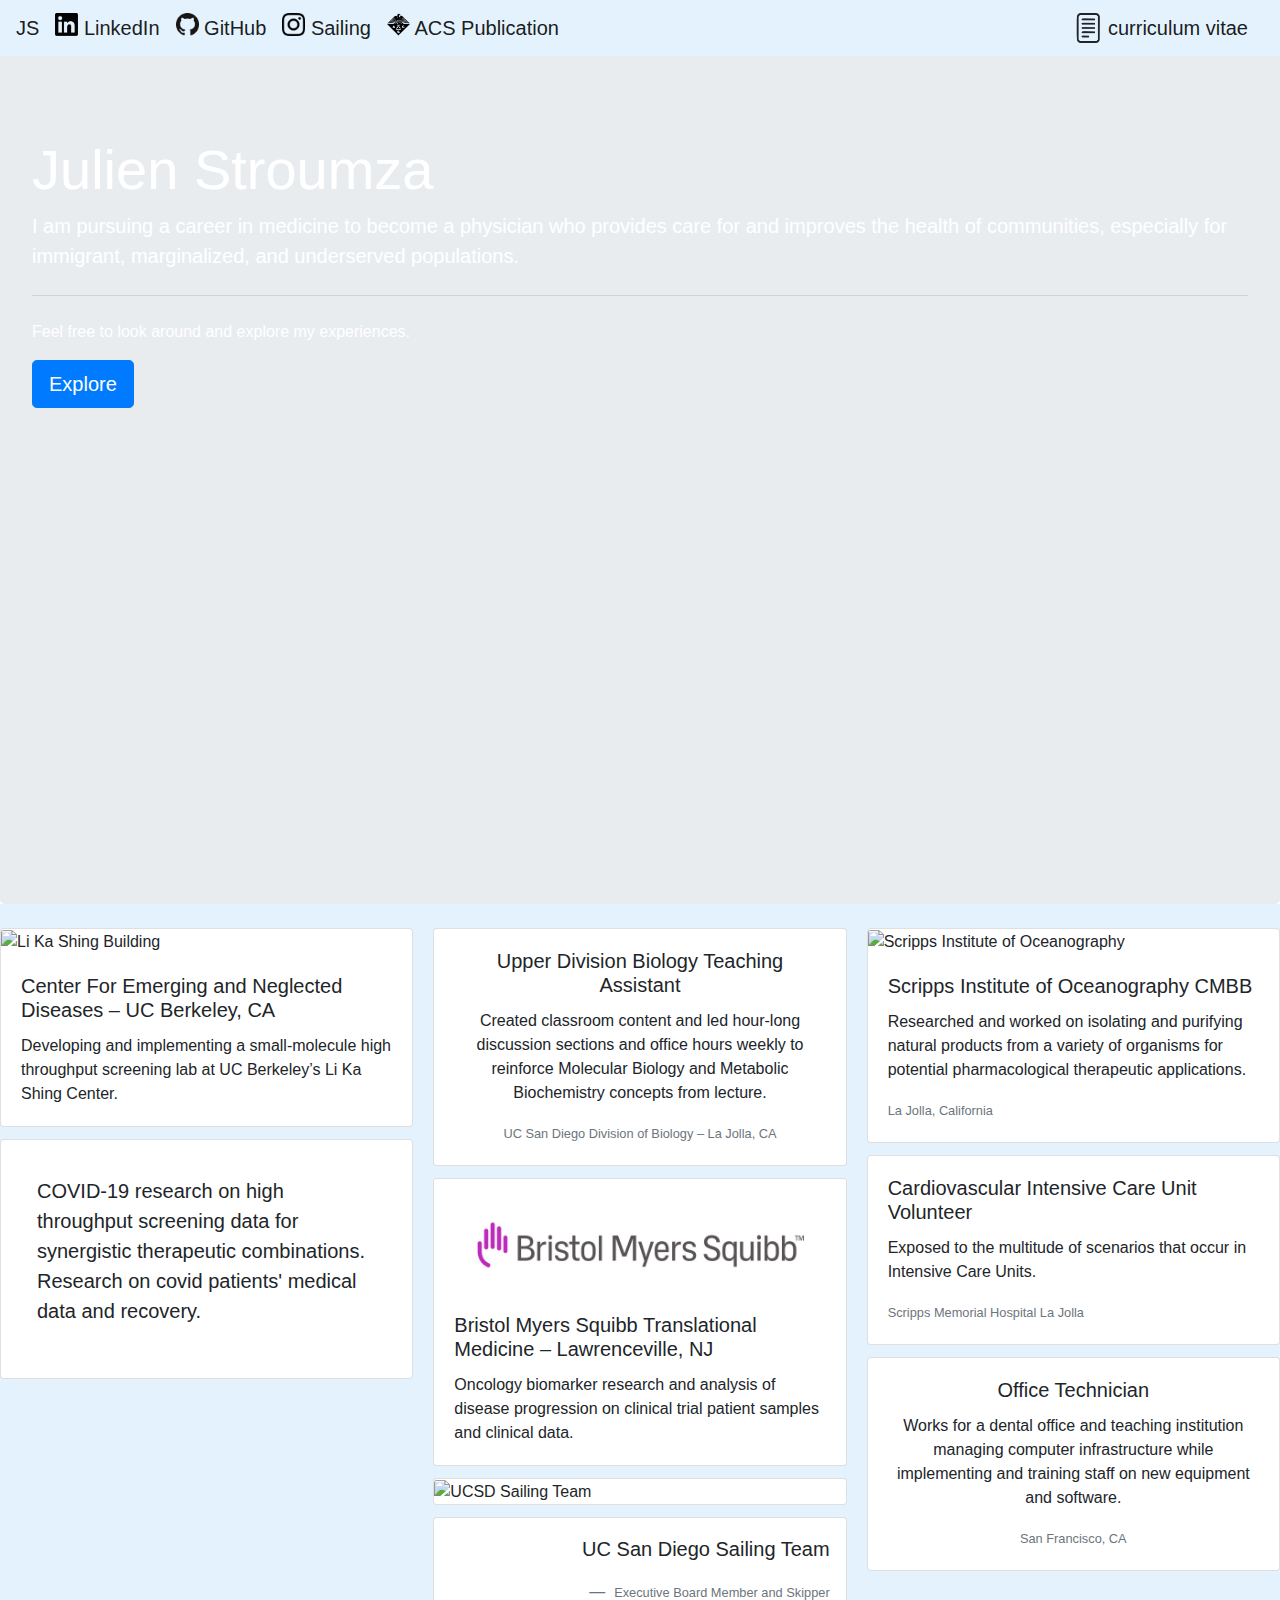
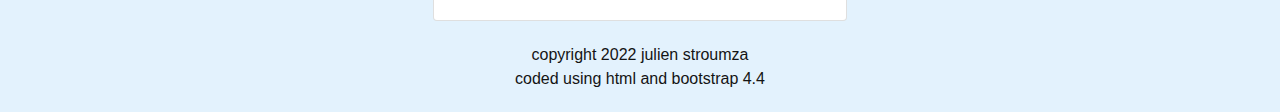
==== index.html @ 838185a7 "updated cv and objective note" ====
<!doctype html>
<html lang="en">

<head>
  <!-- Required meta tags -->
  <meta charset="utf-8">
  <meta name="viewport" content="width=device-width, initial-scale=1, shrink-to-fit=no">

  <!-- Bootstrap CSS -->
  <link rel="stylesheet" href="https://stackpath.bootstrapcdn.com/bootstrap/4.4.1/css/bootstrap.min.css"
    integrity="sha384-Vkoo8x4CGsO3+Hhxv8T/Q5PaXtkKtu6ug5TOeNV6gBiFeWPGFN9MuhOf23Q9Ifjh" crossorigin="anonymous">
  <!-- Optional JavaScript -->
  <!-- jQuery first, then Popper.js, then Bootstrap JS -->
  <script src="https://code.jquery.com/jquery-3.4.1.slim.min.js"
    integrity="sha384-J6qa4849blE2+poT4WnyKhv5vZF5SrPo0iEjwBvKU7imGFAV0wwj1yYfoRSJoZ+n"
    crossorigin="anonymous"></script>
  <script src="https://cdn.jsdelivr.net/npm/popper.js@1.16.0/dist/umd/popper.min.js"
    integrity="sha384-Q6E9RHvbIyZFJoft+2mJbHaEWldlvI9IOYy5n3zV9zzTtmI3UksdQRVvoxMfooAo"
    crossorigin="anonymous"></script>
  <script src="https://stackpath.bootstrapcdn.com/bootstrap/4.4.1/js/bootstrap.min.js"
    integrity="sha384-wfSDF2E50Y2D1uUdj0O3uMBJnjuUD4Ih7YwaYd1iqfktj0Uod8GCExl3Og8ifwB6"
    crossorigin="anonymous"></script>
  <!-- Cards CSS + JS -->
  <link rel="stylesheet" href="css/card_flip.css">
  </link>
  <link rel="stylesheet" href="css/card_hover_shadow.css">
  </link>
  <link rel="stylesheet" href="css/jumbotron1.css">
  </link>
  <script src="js/card_flip.js"></script>
  <!-- end cards CSS + JS -->
  <title>Julien Stroumza</title>
</head>

<body>
  <!-- Navbar -->
  <nav class="navbar navbar-expand-md navbar-light navbar fixed-top" style="background-color: #e3f2fd;">
    <a class="navbar-brand" href="https://juliens-git.github.io/resume/">JS</a>
    <button class="navbar-toggler" type="button" data-toggle="collapse" data-target="#navbarSupportedContent"
      aria-controls="navbarSupportedContent" aria-expanded="false" aria-label="Toggle navigation">
      <span class="navbar-toggler-icon"></span>
    </button>

    <div class="collapse navbar-collapse" id="navbarSupportedContent">
      <ul class="navbar-nav mr-auto">
        <li class="nav-item">
          <a class="navbar-brand" href="https://www.linkedin.com/in/julien-s-352a99183/">
            <img src="logo_glyphs/linked_in.png" width="23" height="23" class="d-inline-block align-top"
              alt="LinkedIn_Logo">
            LinkedIn
          </a>
        </li>
        <li class="nav-item">
          <a class="navbar-brand" href="https://github.com/juliens-git/">
            <img src="logo_glyphs/github.png" width="23" height="23" class="d-inline-block align-top" alt="Github_Logo">
            GitHub
          </a>
        </li>
        <li class="nav-item">
          <a class="navbar-brand" href="https://www.instagram.com/ucsdsailing/">
            <img src="logo_glyphs/instagram.png" width="23" height="23" class="d-inline-block align-top"
              alt="Instagram_Logo">
            Sailing
          </a>
        </li>
        <li class="nav-item">
          <a class="navbar-brand" href="https://pubs.acs.org/doi/10.1021/acsinfecdis.1c00017">
            <img src="logo_glyphs/acs_logo.png" width="23" height="23" class="d-inline-block align-top"
              alt="Instagram_Logo">
              ACS Publication
          </a>
        </li>
        <!-- <li class="nav-item">
          <a class="navbar-brand" href="https://www.biorxiv.org/content/10.1101/2020.12.30.424862v1">
            <img src="logo_glyphs/erlenmeyer.png" width="30" height="30" class="d-inline-block align-top"
              alt="Instagram_Logo">
              biorxiv2
          </a>
        </li> -->
      </ul>
      <form class="form-inline my-2 my-lg-0">
        <a class="navbar-brand" href="web_cv.pdf">
          <img src="logo_glyphs/document.png" width="27" height="30" class="d-inline-block align-top" alt="CV">
            curriculum vitae
        </a>
        <!-- search bar: <input class="form-control mr-sm-2" type="search" placeholder="Search" aria-label="Search">
                <button class="btn btn-outline-success my-2 my-sm-0" type="submit">Search</button> -->
      </form>
    </div>
  </nav>
  <!-- end navbar -->
  <!-- jumbotron -->
  <div class="jumbotron1" style=" background-size: cover; color: white; height: 100%; margin-bottom: 0;" >
    <br><br><br>
    <h1 class="display-4 ; text-stroke: 1px black">Julien Stroumza</h1>
    <p class="lead">I am pursuing a career in medicine to become a physician who provides care for and improves the health of communities, especially for immigrant, marginalized, and underserved populations. </p>
    <hr class="my-4">
    <p>Feel free to look around and explore my experiences.</p>
    <a class="btn btn-primary btn-lg" style="scroll-behavior: smooth;" href="#explore" role="button">Explore</a>
    <br><br><br><br><br><br><br><br><br><br><br><br><br><br><br><br><br><br><br id="explore">
  </div>
  <!-- end jumbotron -->
  <div style="background-color: #e3f2fd;">
    <br>
  </div>
  <!-- start cards -->
  <div class="card-columns card-pad" style="background-color: #e3f2fd;">

    <div class="card card-hs">
      <img src="images/lks.jpg" class="card-img-top" alt="Li Ka Shing Building">
      <div class="card-body">
        <h5 class="card-title">Center For Emerging and Neglected Diseases – UC Berkeley, CA</h5>
        <p class="card-text">Developing and implementing a small-molecule high throughput screening lab at UC Berkeley’s
          Li Ka Shing Center.</p>
      </div>
    </div>
    <div class="card p-3 card-hs">
      <blockquote class="blockquote mb-0 card-body">
        <p>COVID-19 research on high throughput screening data for synergistic therapeutic combinations. 
          Research on covid patients' medical data and recovery.</p>
      </blockquote>
    </div>
    <div class="card text-center card-hs">
      <div class="card-body">
        <h5 class="card-title">Upper Division Biology Teaching Assistant</h5>
        <p class="card-text">Created classroom content and led hour-long discussion sections and office hours weekly to
          reinforce Molecular Biology and Metabolic Biochemistry concepts from lecture.</p>
        <p class="card-text"><small class="text-muted">UC San Diego Division of Biology – La Jolla, CA</small></p>
      </div>
    </div>
    <div class="card card-hs">
      <img src="images/bms.jpg" class="card-img-top" alt="Bristol Myers Squibb">
      <div class="card-body">
        <h5 class="card-title">Bristol Myers Squibb Translational Medicine – Lawrenceville, NJ</h5>
        <p class="card-text">Oncology biomarker research and analysis of disease progression on clinical trial patient samples and clinical data.</p>
      </div>
    </div>

    <div class="card card-hs">
      <img src="images/sailing2.jpg" class="card-img-top" alt="UCSD Sailing Team">
    </div>
    <div class="card p-3 text-right card-hs">
      <blockquote class="blockquote mb-0">
        <p>UC San Diego Sailing Team</p>
        <footer class="blockquote-footer">
          <small class="text-muted">
            Executive Board Member and Skipper
          </small>
        </footer>
      </blockquote>
    </div>

    <div class="card card-hs">
      <img src="images/sio.jpg" class="card-img-top" alt="Scripps Institute of Oceanography">
      <div class="card-body">
        <h5 class="card-title">Scripps Institute of Oceanography CMBB</h5>
        <p class="card-text">Researched and worked on isolating and purifying natural products from a variety of organisms
          for potential pharmacological therapeutic applications.</p>
        <p class="card-text"><small class="text-muted">La Jolla, California</small></p>
      </div>
    </div>

    <div class="card card-hs">
      <div class="card-body">
        <h5 class="card-title">Cardiovascular Intensive Care Unit Volunteer</h5>
        <p class="card-text">Exposed to the multitude of scenarios that occur in Intensive Care Units.</p>
        <p class="card-text"><small class="text-muted">Scripps Memorial Hospital La Jolla</small></p>
      </div>
    </div>

    
    <div class="card text-center card-hs">
      <div class="card-body">
        <h5 class="card-title">Office Technician</h5>
        <p class="card-text">Works for a dental office and teaching institution managing computer
          infrastructure while implementing and training staff on new equipment and software.</p>
        <p class="card-text"><small class="text-muted">San Francisco, CA</small></p>
      </div>
    </div>



  </div>

  <!-- end cards -->
  <!-- start bottom navbar -->
  <footer class="container-fluid text-center"
    style="background-color: #e3f2fd; padding-top: 10px ; padding-bottom: 5px">
    <p style="color:rgb(20, 20, 20)">copyright 2022 julien stroumza<br>coded using html and bootstrap 4.4</p>
  </footer>
  <!-- end bottom navbar -->
</body>


</html>
---- css/jumbotron1.css ----
.jumbotron1 {
    padding: 2rem 1rem;
    margin-bottom: 2rem;
    background-color: #e9ecef;
    border-radius: .3rem;
    background-image: url(../images/jumbotron3.jpg);
}

@media (min-width: 576px) {
    .jumbotron1 {
        padding: 4rem 2rem;
    }
}

@media screen and (max-width: 820px) {
    .jumbotron1 {
        background-image: url(../images/jumbotron3tall.jpg);
    }
}
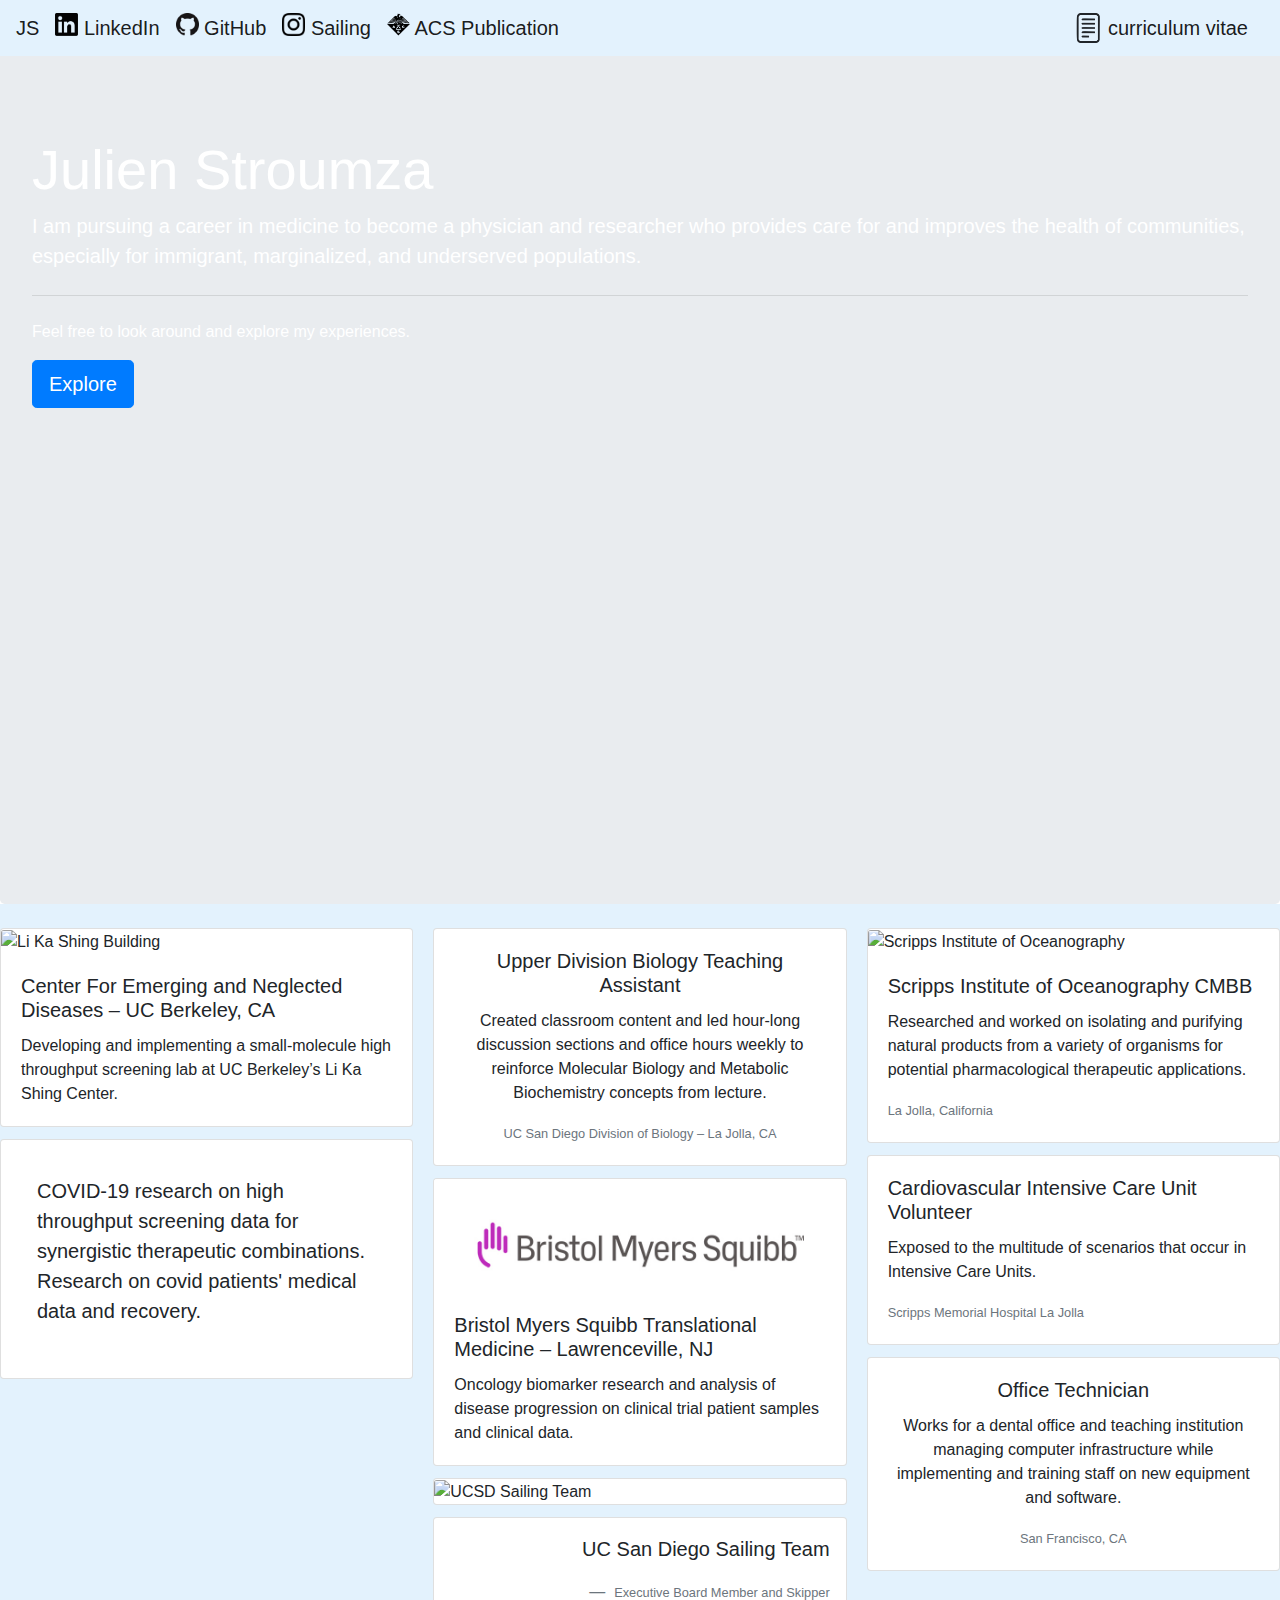
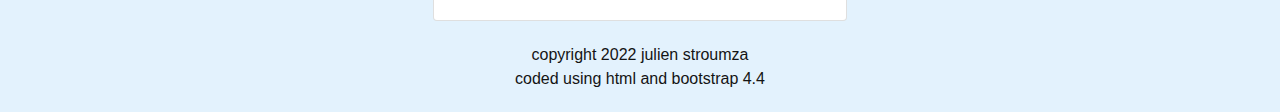
==== commit 39464c4c: "small update -- more changes in coming months" ====
--- a/index.html
+++ b/index.html
@@ -93,7 +93,7 @@
   <div class="jumbotron1" style=" background-size: cover; color: white; height: 100%; margin-bottom: 0;" >
     <br><br><br>
     <h1 class="display-4 ; text-stroke: 1px black">Julien Stroumza</h1>
-    <p class="lead">I am pursuing a career in medicine to become a physician who provides care for and improves the health of communities, especially for immigrant, marginalized, and underserved populations. </p>
+    <p class="lead">I am pursuing a career in medicine to become a physician and researcher who provides care for and improves the health of communities, especially for immigrant, marginalized, and underserved populations. </p>
     <hr class="my-4">
     <p>Feel free to look around and explore my experiences.</p>
     <a class="btn btn-primary btn-lg" style="scroll-behavior: smooth;" href="#explore" role="button">Explore</a>
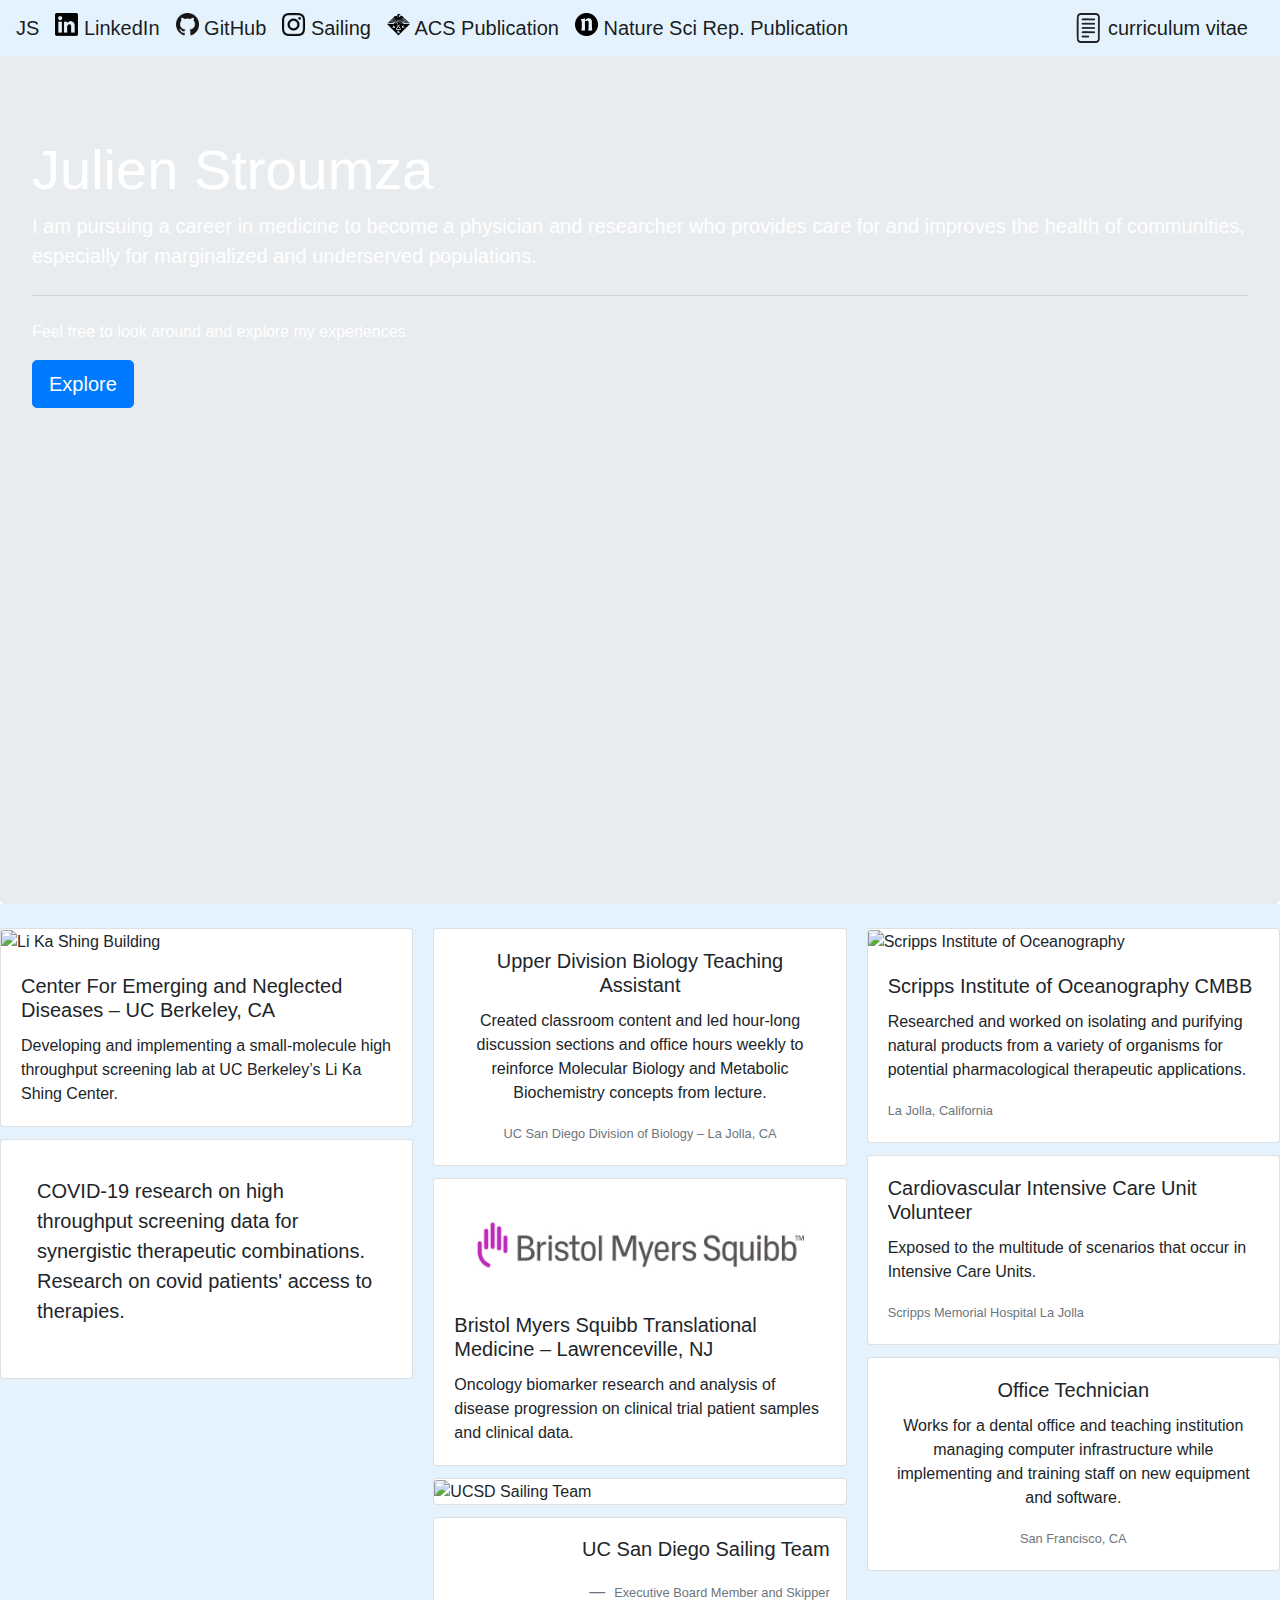
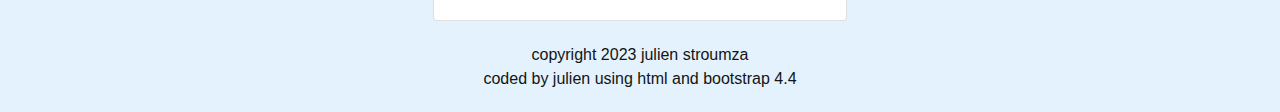
==== commit 045f1e64: "nature publication added" ====
--- a/index.html
+++ b/index.html
@@ -66,8 +66,15 @@
         <li class="nav-item">
           <a class="navbar-brand" href="https://pubs.acs.org/doi/10.1021/acsinfecdis.1c00017">
             <img src="logo_glyphs/acs_logo.png" width="23" height="23" class="d-inline-block align-top"
-              alt="Instagram_Logo">
+              alt="ACS_Chem_Logo">
               ACS Publication
+          </a>
+        </li>
+        <li class="nav-item">
+          <a class="navbar-brand" href="https://www.nature.com/articles/s41598-022-21034-5">
+            <img src="logo_glyphs/nature_glyph.png" width="23" height="23" class="d-inline-block align-top"
+              alt="ACS_Chem_Logo">
+              Nature Sci Rep. Publication
           </a>
         </li>
         <!-- <li class="nav-item">
@@ -93,7 +100,7 @@
   <div class="jumbotron1" style=" background-size: cover; color: white; height: 100%; margin-bottom: 0;" >
     <br><br><br>
     <h1 class="display-4 ; text-stroke: 1px black">Julien Stroumza</h1>
-    <p class="lead">I am pursuing a career in medicine to become a physician and researcher who provides care for and improves the health of communities, especially for immigrant, marginalized, and underserved populations. </p>
+    <p class="lead">I am pursuing a career in medicine to become a physician and researcher who provides care for and improves the health of communities, especially for marginalized and underserved populations. </p>
     <hr class="my-4">
     <p>Feel free to look around and explore my experiences.</p>
     <a class="btn btn-primary btn-lg" style="scroll-behavior: smooth;" href="#explore" role="button">Explore</a>
@@ -117,7 +124,7 @@
     <div class="card p-3 card-hs">
       <blockquote class="blockquote mb-0 card-body">
         <p>COVID-19 research on high throughput screening data for synergistic therapeutic combinations. 
-          Research on covid patients' medical data and recovery.</p>
+          Research on covid patients' access to therapies.</p>
       </blockquote>
     </div>
     <div class="card text-center card-hs">
@@ -186,7 +193,7 @@
   <!-- start bottom navbar -->
   <footer class="container-fluid text-center"
     style="background-color: #e3f2fd; padding-top: 10px ; padding-bottom: 5px">
-    <p style="color:rgb(20, 20, 20)">copyright 2022 julien stroumza<br>coded using html and bootstrap 4.4</p>
+    <p style="color:rgb(20, 20, 20)">copyright 2023 julien stroumza<br>coded by julien using html and bootstrap 4.4</p>
   </footer>
   <!-- end bottom navbar -->
 </body>
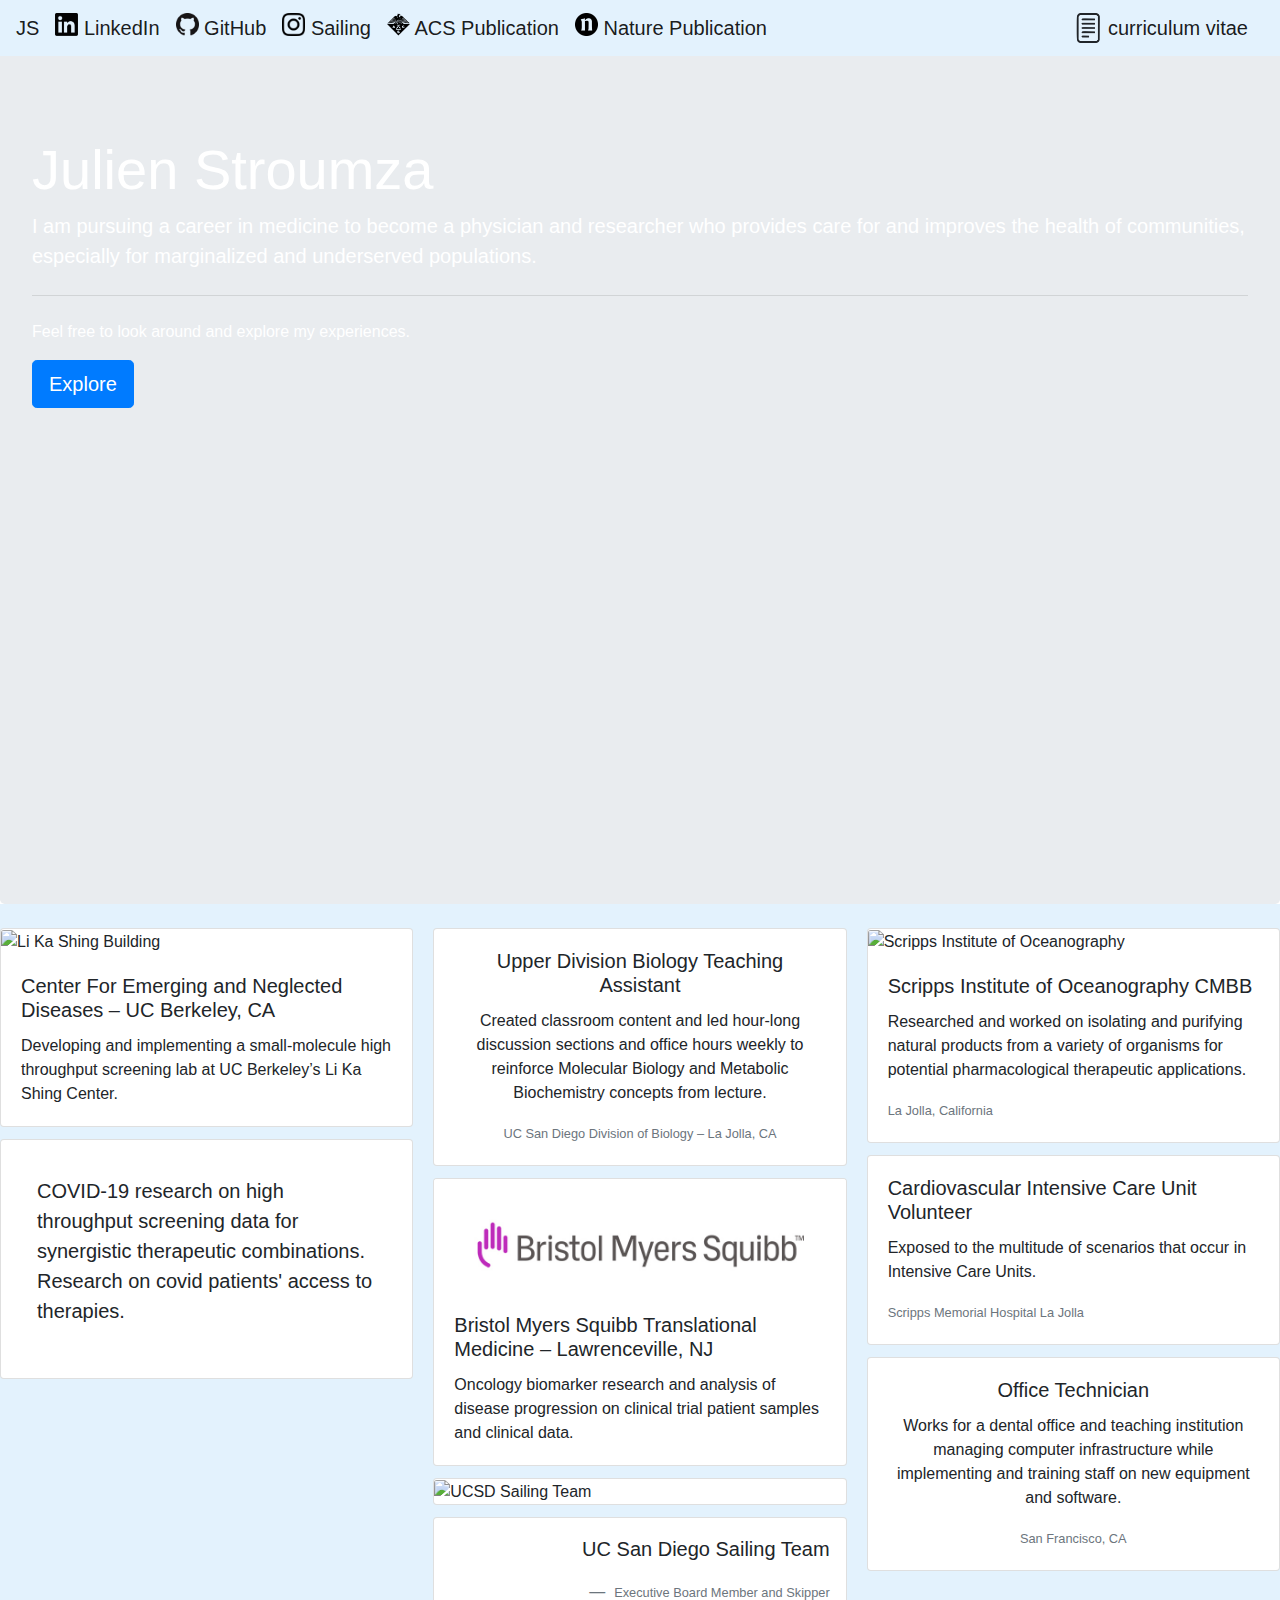
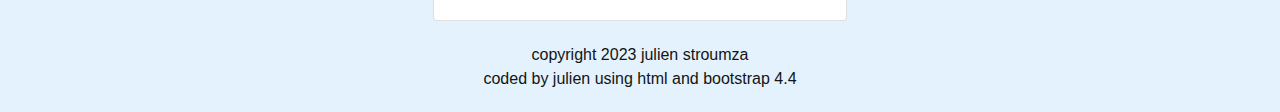
==== commit 86af690d: "add flavicon" ====
--- a/index.html
+++ b/index.html
@@ -29,6 +29,11 @@
   </link>
   <script src="js/card_flip.js"></script>
   <!-- end cards CSS + JS -->
+  <!-- Flavicon -->
+  <link rel="apple-touch-icon" sizes="180x180" href="logo_glyphs/flavicons//apple-touch-icon.png">
+  <link rel="icon" type="image/png" sizes="32x32" href="logo_glyphs/flavicons/favicon-32x32.png">
+  <link rel="icon" type="image/png" sizes="16x16" href="logo_glyphs/flavicons/favicon-16x16.png">
+  <!-- end Flavicon -->
   <title>Julien Stroumza</title>
 </head>
 
@@ -74,7 +79,7 @@
           <a class="navbar-brand" href="https://www.nature.com/articles/s41598-022-21034-5">
             <img src="logo_glyphs/nature_glyph.png" width="23" height="23" class="d-inline-block align-top"
               alt="ACS_Chem_Logo">
-              Nature Sci Rep. Publication
+              Nature Publication
           </a>
         </li>
         <!-- <li class="nav-item">
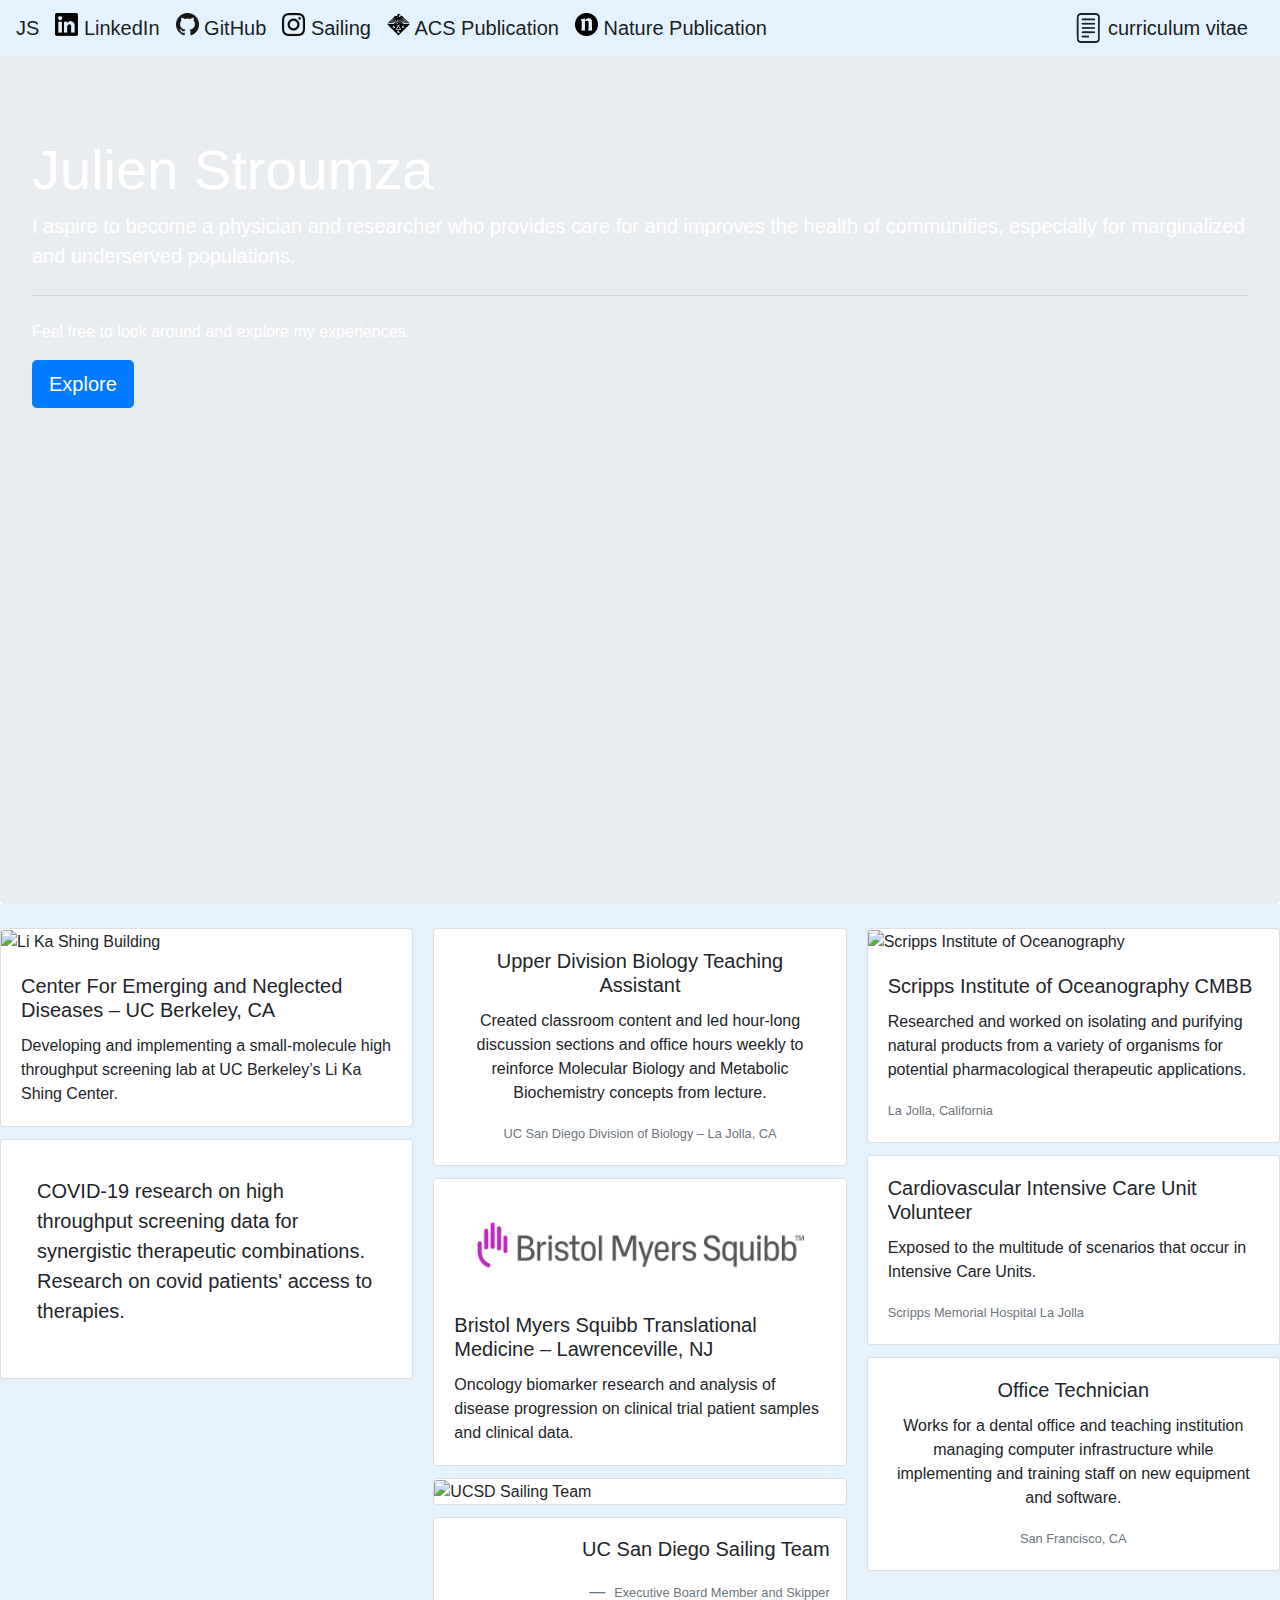
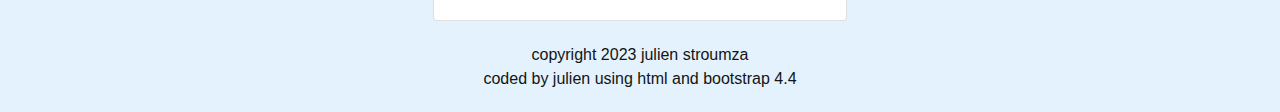
==== commit b1bceded: "small mission update" ====
--- a/index.html
+++ b/index.html
@@ -105,7 +105,7 @@
   <div class="jumbotron1" style=" background-size: cover; color: white; height: 100%; margin-bottom: 0;" >
     <br><br><br>
     <h1 class="display-4 ; text-stroke: 1px black">Julien Stroumza</h1>
-    <p class="lead">I am pursuing a career in medicine to become a physician and researcher who provides care for and improves the health of communities, especially for marginalized and underserved populations. </p>
+    <p class="lead">I aspire to become a physician and researcher who provides care for and improves the health of communities, especially for marginalized and underserved populations. </p>
     <hr class="my-4">
     <p>Feel free to look around and explore my experiences.</p>
     <a class="btn btn-primary btn-lg" style="scroll-behavior: smooth;" href="#explore" role="button">Explore</a>
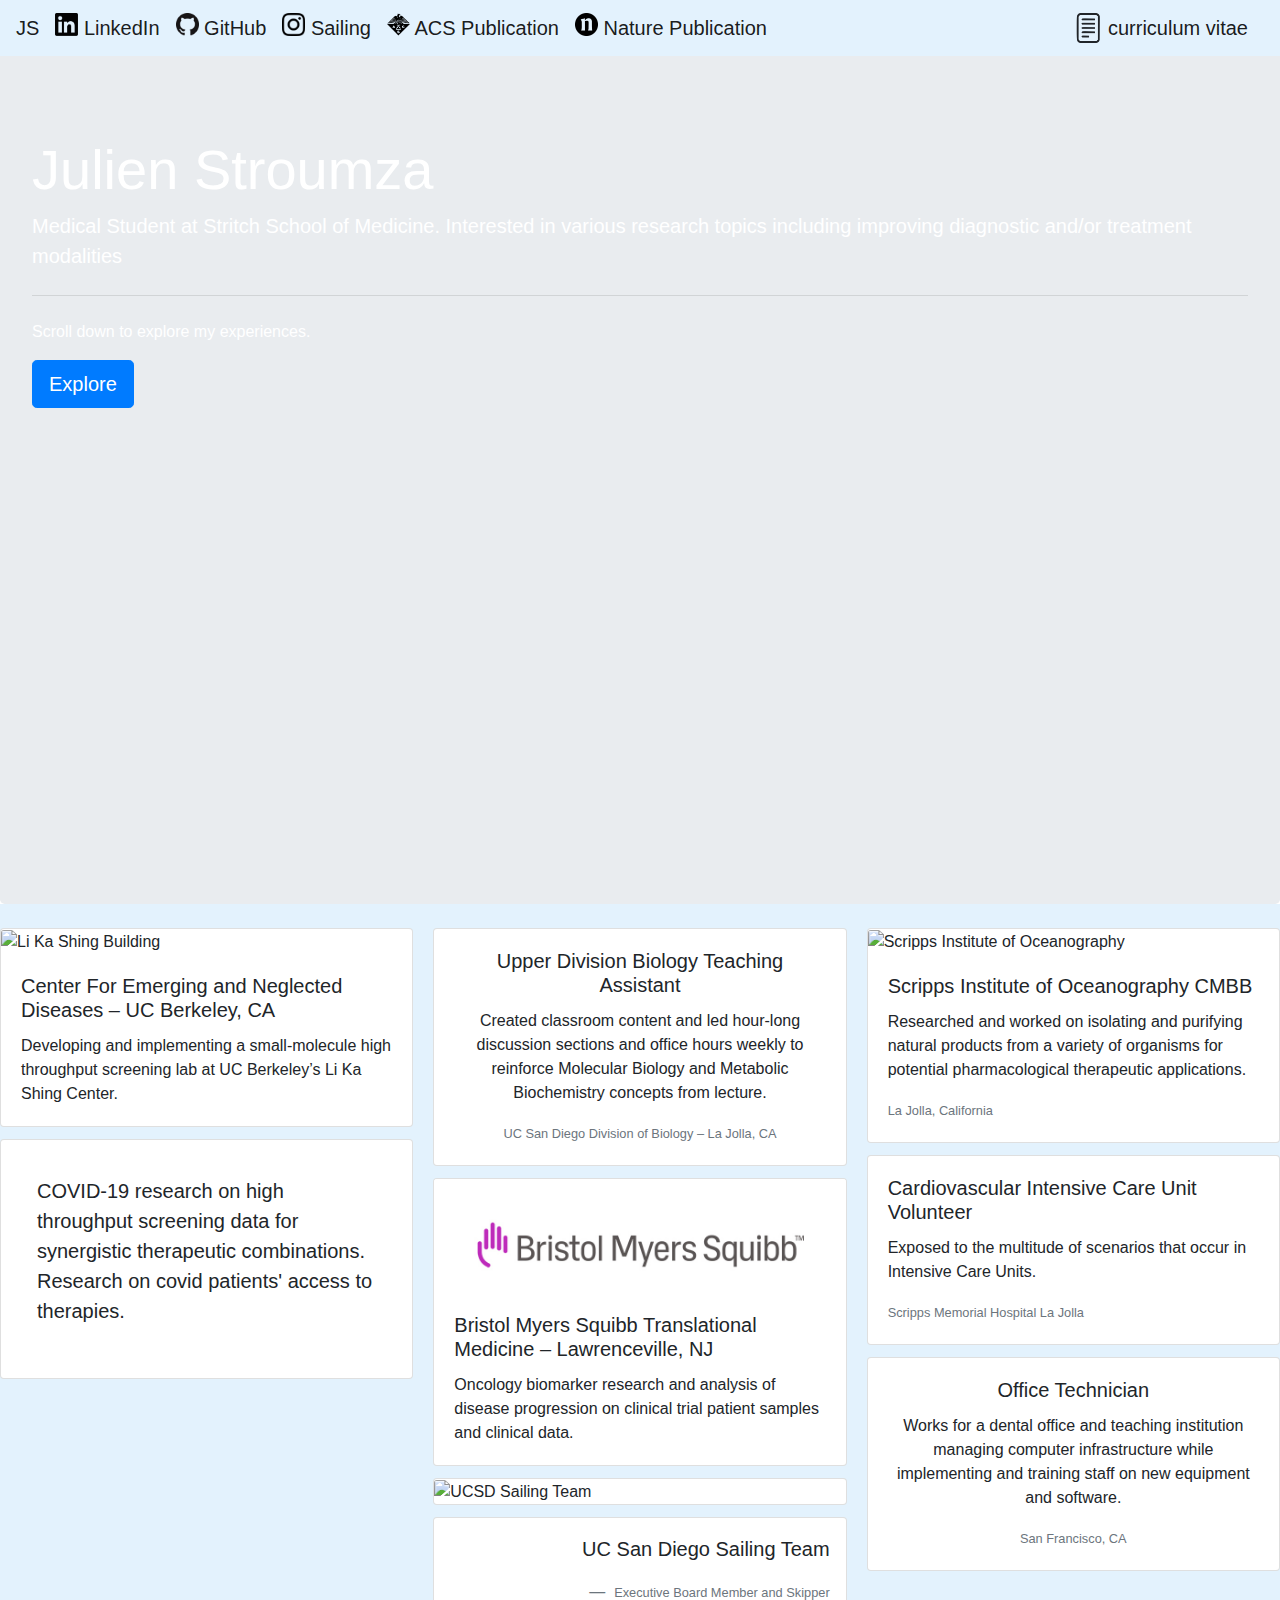
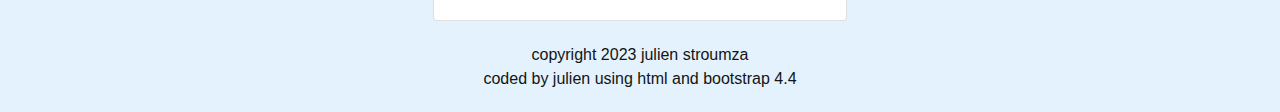
==== commit 1b047106: "updated cv to reflect ssom. updated objective" ====
--- a/index.html
+++ b/index.html
@@ -105,9 +105,9 @@
   <div class="jumbotron1" style=" background-size: cover; color: white; height: 100%; margin-bottom: 0;" >
     <br><br><br>
     <h1 class="display-4 ; text-stroke: 1px black">Julien Stroumza</h1>
-    <p class="lead">I aspire to become a physician and researcher who provides care for and improves the health of communities, especially for marginalized and underserved populations. </p>
+    <p class="lead">Medical Student at Stritch School of Medicine. Interested in various research topics including improving diagnostic and/or treatment modalities</p>
     <hr class="my-4">
-    <p>Feel free to look around and explore my experiences.</p>
+    <p>Scroll down to explore my experiences.</p>
     <a class="btn btn-primary btn-lg" style="scroll-behavior: smooth;" href="#explore" role="button">Explore</a>
     <br><br><br><br><br><br><br><br><br><br><br><br><br><br><br><br><br><br><br id="explore">
   </div>
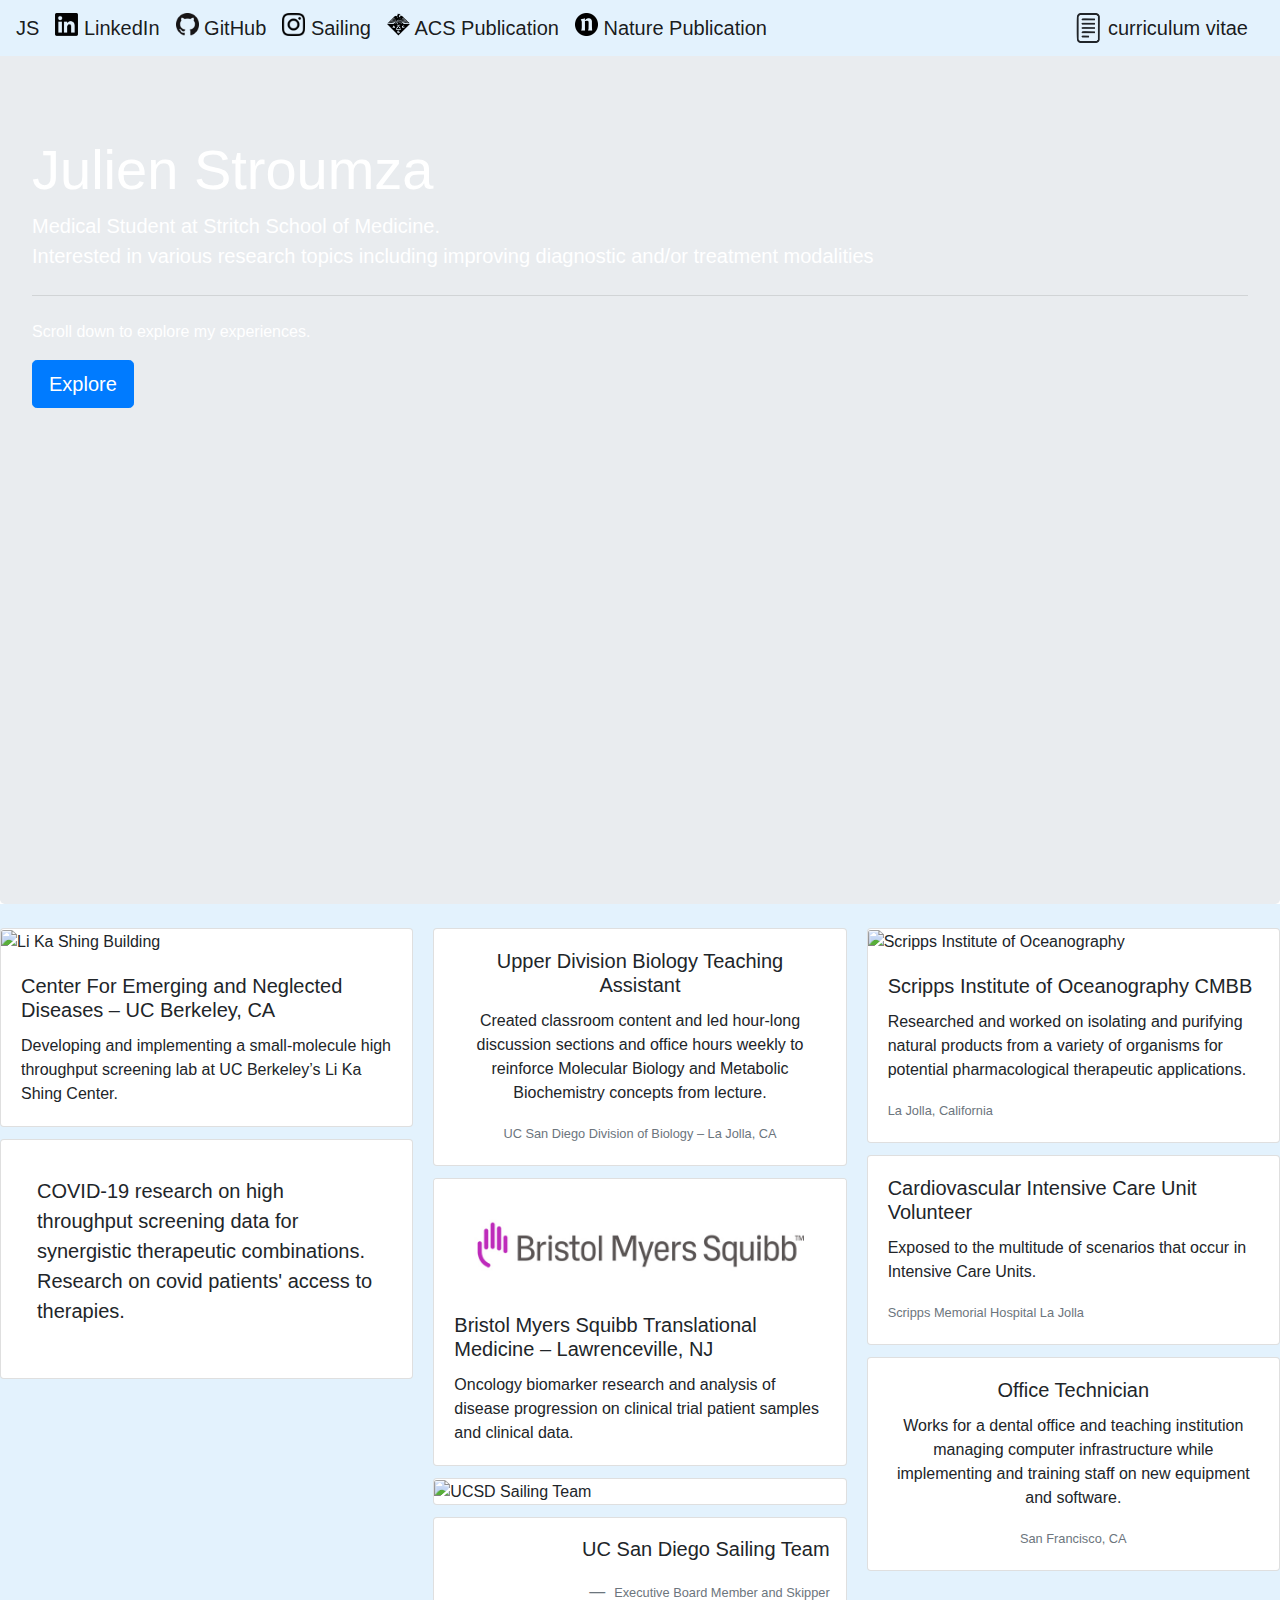
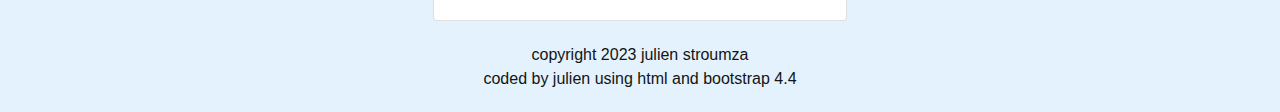
==== commit e611b19d: "break line in objective statement" ====
--- a/index.html
+++ b/index.html
@@ -105,7 +105,7 @@
   <div class="jumbotron1" style=" background-size: cover; color: white; height: 100%; margin-bottom: 0;" >
     <br><br><br>
     <h1 class="display-4 ; text-stroke: 1px black">Julien Stroumza</h1>
-    <p class="lead">Medical Student at Stritch School of Medicine. Interested in various research topics including improving diagnostic and/or treatment modalities</p>
+    <p class="lead">Medical Student at Stritch School of Medicine.<br>Interested in various research topics including improving diagnostic and/or treatment modalities</p>
     <hr class="my-4">
     <p>Scroll down to explore my experiences.</p>
     <a class="btn btn-primary btn-lg" style="scroll-behavior: smooth;" href="#explore" role="button">Explore</a>
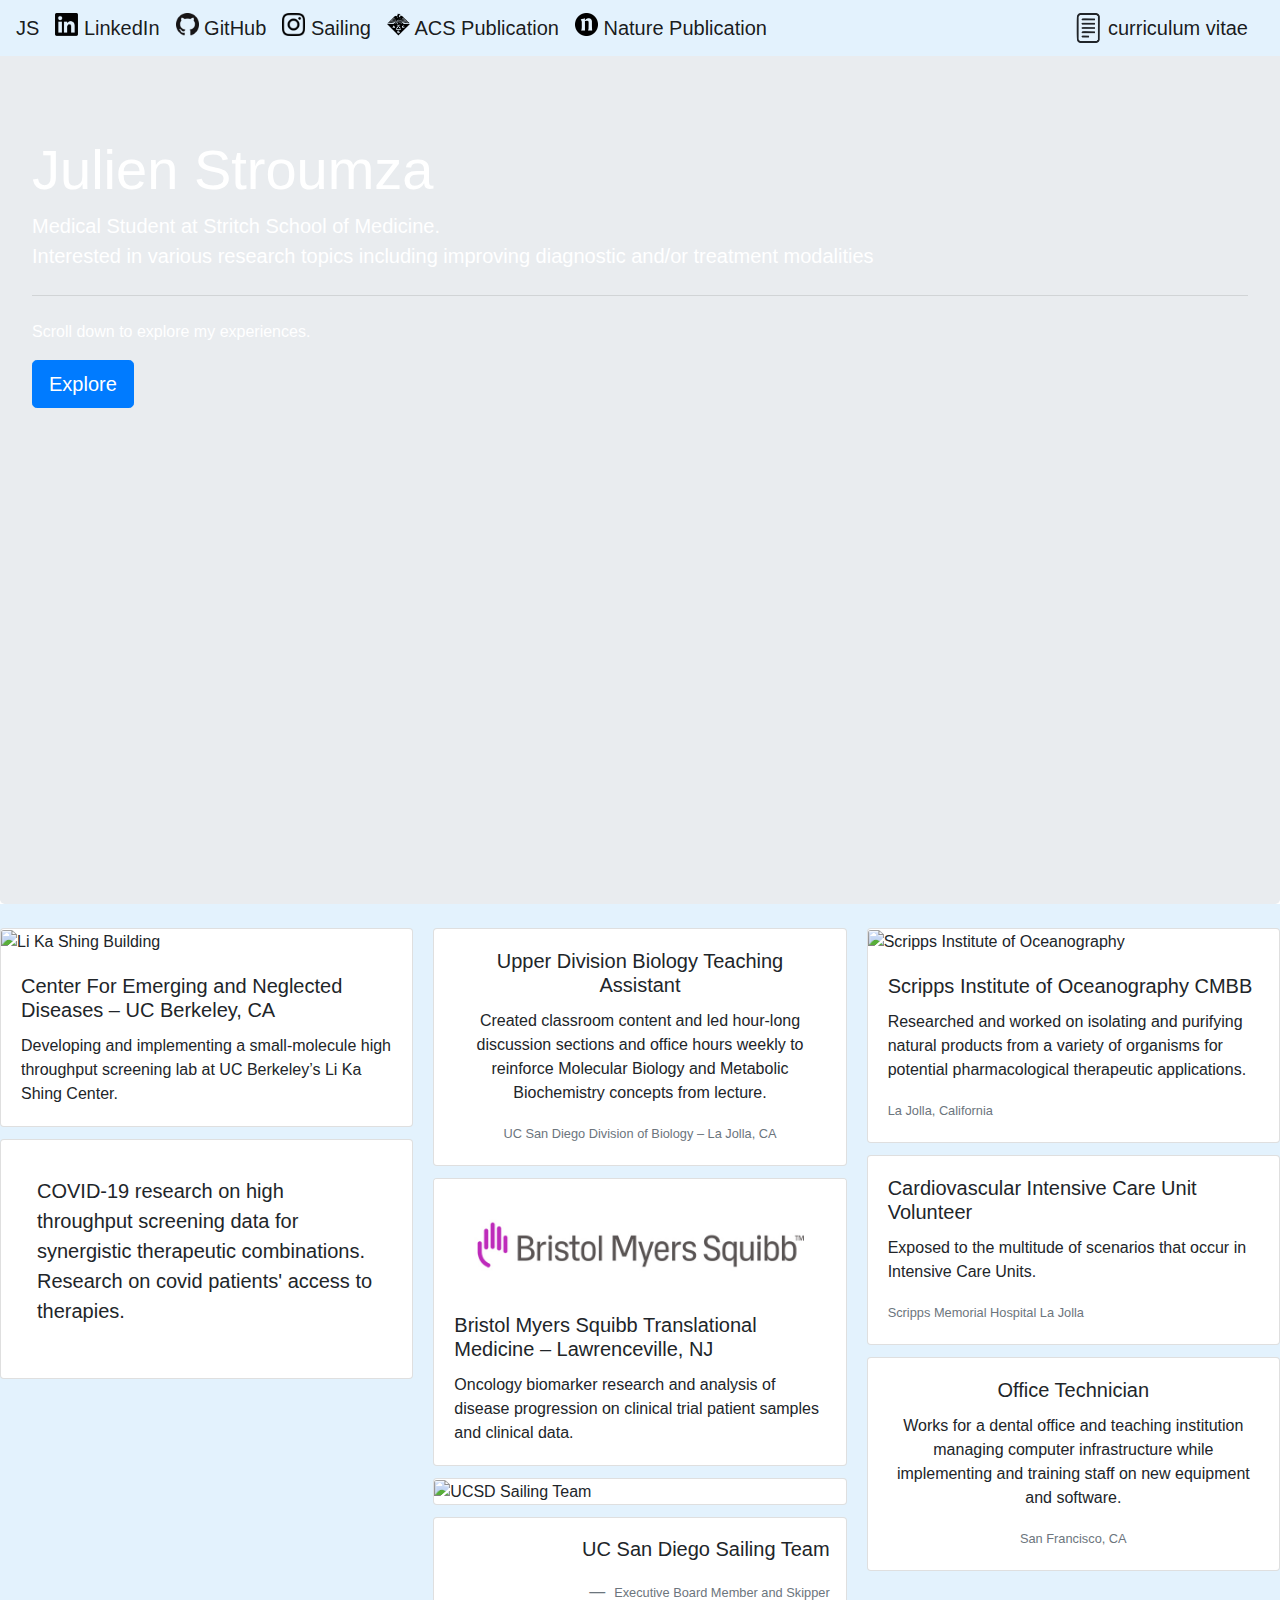
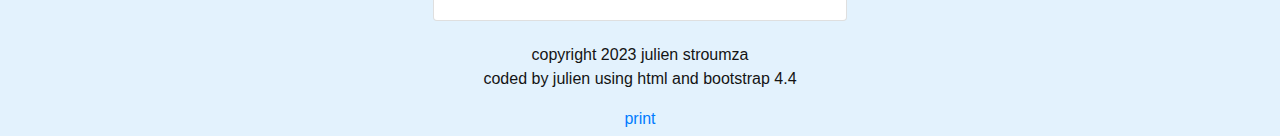
==== commit f91bedd0: "add print link for google drive docs. need to make more discreet in future" ====
--- a/index.html
+++ b/index.html
@@ -199,6 +199,7 @@
   <footer class="container-fluid text-center"
     style="background-color: #e3f2fd; padding-top: 10px ; padding-bottom: 5px">
     <p style="color:rgb(20, 20, 20)">copyright 2023 julien stroumza<br>coded by julien using html and bootstrap 4.4</p>
+    <a href="https://drive.google.com/drive/folders/14SFwFytIpGJIxI5ccnsRwfM0xe_yUwjW?usp=share_link">print</a>
   </footer>
   <!-- end bottom navbar -->
 </body>
